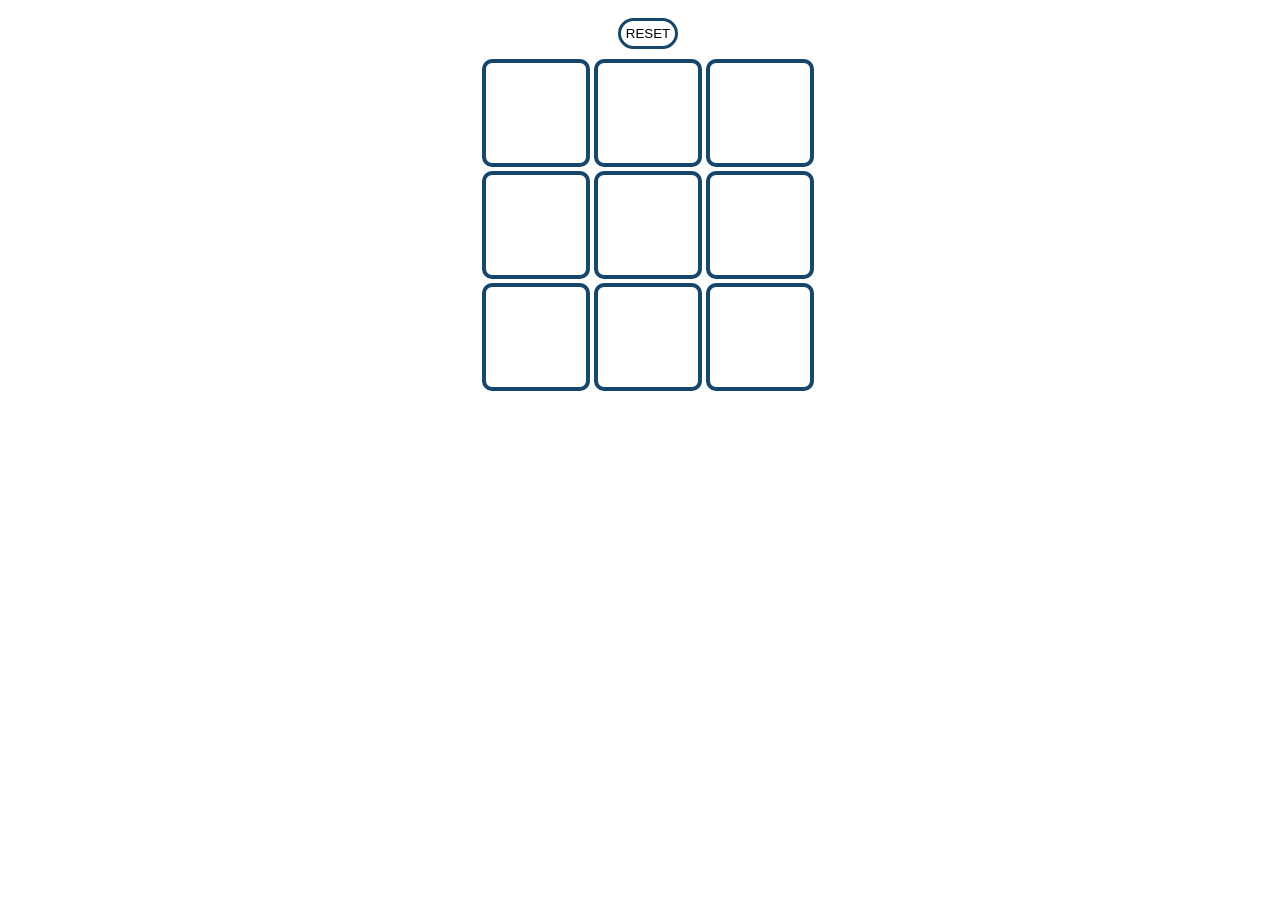
==== HTML/index.html @ a1ac3fed "Added google fonts" ====
<!DOCTYPE html>
<html lang="en">
<head>
    <meta charset="UTF-8">
    <meta name="viewport" content="width=device-width, initial-scale=1.0">
    <title>Tic-Tac-Toe</title>

    <link rel="stylesheet" href="../Style/style.css">
    <link rel="preconnect" href="https://fonts.googleapis.com">
    <link rel="preconnect" href="https://fonts.gstatic.com" crossorigin>
    <link href="https://fonts.googleapis.com/css2?family=Lexend:wght@100..900&display=swap" rel="stylesheet">
</head>
<body>
    <div class="wrapper">
        <button class="resetBtn">RESET</button>
        <div class="game"></div>
    </div>

<script src="../Skript/script.js"></script>
</body>
</html>
---- Style/style.css ----
:root{
    --o-color: #BF092F;
    --x-color: #132440;
    --border-color: #16476A;
    --text-color: #3B9797;
}

.square{
    height: 100px;
    width: 100px;
    border: solid black 4px;
    border-color: var(--border-color);
    border-radius: 10px;
    margin: 0 0 4px 4px;
    font-family: "Lexend", sans-serif;
    font-weight: 300;
    font-size: 70px;
    align-content: center;
    transition: box-shadow 0.2s ease-in-out, background-color 0.2s ease-in-out ;
}

.square:hover{
    background-color: rgba(191, 9, 47, 0.06);
    box-shadow: 8.0px 6.0px 6.0px hsl(0deg 0% 0% / 0.25);

}

.resetBtn{
    border: solid var(--border-color) 3px;
    background-color: white;
    border-radius: 20px;
    padding: 5px;
    margin: 10px;
}

.game{
    display: flex;
    flex-direction: row;
    gap: 0;
    flex-wrap: wrap;
    width: 340px;
    height: 330px;
    text-align: center;
}

.wrapper{
    display: flex;
    flex-direction: column;
    align-items: center;
    width: 100vw;
    height: 100vh;
}
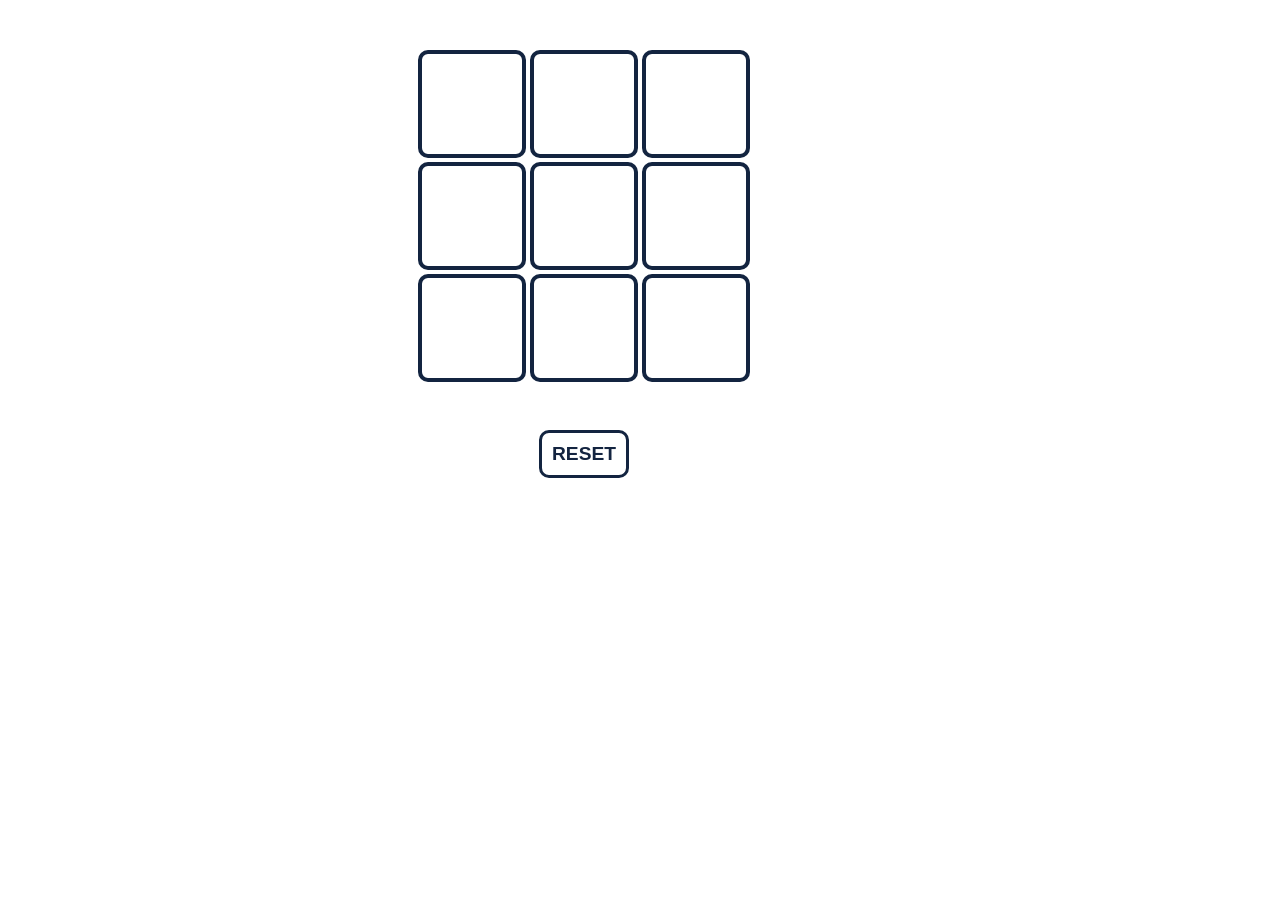
==== commit f7c01208: "Rework rest button Changed layout and style of the reset button" ====
--- a/HTML/index.html
+++ b/HTML/index.html
@@ -12,8 +12,9 @@
 </head>
 <body>
     <div class="wrapper">
+        
+        <div class="game"></div>
         <button class="resetBtn">RESET</button>
-        <div class="game"></div>
     </div>
 
 <script src="../Skript/script.js"></script>
--- a/Style/style.css
+++ b/Style/style.css
@@ -1,8 +1,8 @@
 :root{
     --o-color: #BF092F;
-    --x-color: #132440;
-    --border-color: #16476A;
-    --text-color: #3B9797;
+    --x-color: #16476A;
+    --border-color: #132440;
+    --button-color: rgba(59,151,151,0.25);
 }
 
 .square{
@@ -25,12 +25,52 @@
 
 }
 
+@keyframes fadein {
+  from {
+    opacity: 0;
+  }
+
+  to {
+    opacity: 1;
+  }
+}
+
+.winnerHighlight{
+    background-color: rgba(36,86,43,0.25);
+    animation: 1s linear fadein;
+}
+
+.tieHighlight{
+    background-color: rgba(191, 9, 47, 0.25);
+    animation:  1s linear fadein;
+}
+
+
+
+.x-color{
+    color: var(--x-color);
+}
+
+.o-color{
+    color: var(--o-color);
+}
+
 .resetBtn{
     border: solid var(--border-color) 3px;
     background-color: white;
-    border-radius: 20px;
-    padding: 5px;
-    margin: 10px;
+    border-radius: 10px;
+    font-size: 1.2rem;
+    font-weight: bold;
+    color: var(--border-color);
+    font-family: "Lexend", sans-serif;
+    padding: 10px;
+    margin: 50px;
+    transition: 0.2s ease-in-out,
+}
+
+.resetBtn:hover{
+    background-color: var(--button-color); 
+    box-shadow: 4px 4px 7px -3px #000000;
 }
 
 .game{
@@ -47,6 +87,7 @@
     display: flex;
     flex-direction: column;
     align-items: center;
-    width: 100vw;
-    height: 100vh;
+    margin-top: 50px;
+    width: 90vw;
+    height: 90vh;
 }
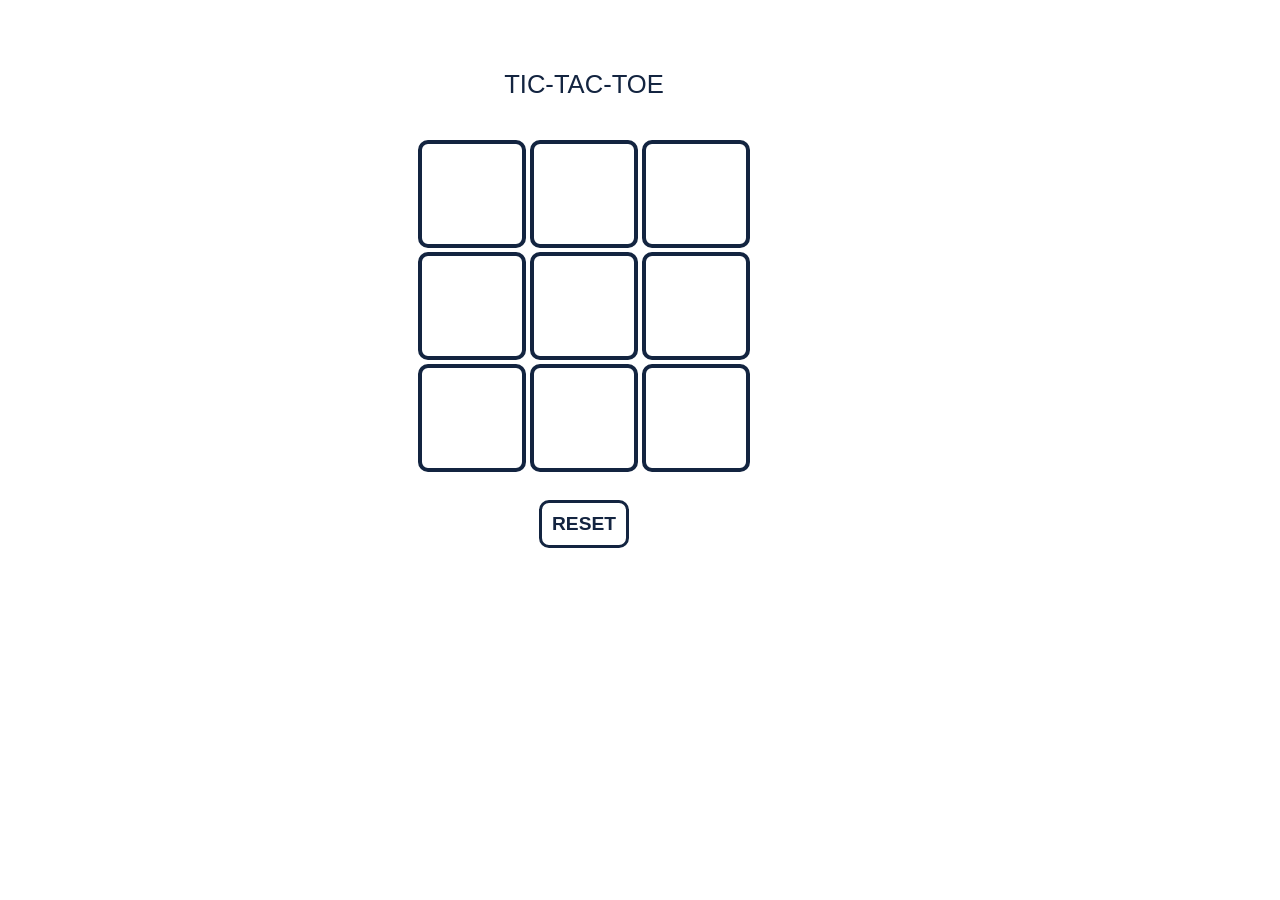
==== commit 17613a89: "Add modular text function Added a function in the display controller, which changes the text when ca" ====
--- a/HTML/index.html
+++ b/HTML/index.html
@@ -12,7 +12,7 @@
 </head>
 <body>
     <div class="wrapper">
-        
+        <div class="winText">TIC-TAC-TOE</div>
         <div class="game"></div>
         <button class="resetBtn">RESET</button>
     </div>
--- a/Style/style.css
+++ b/Style/style.css
@@ -4,6 +4,18 @@
     --border-color: #132440;
     --button-color: rgba(59,151,151,0.25);
 }
+
+body{
+    font-family: "Lexend", sans-serif;
+}
+
+.winText{
+    font-size: 1.6rem;
+    color: var(--border-color);
+    height: 50px;
+    margin: 20px;
+}
+
 
 .square{
     height: 100px;
@@ -64,7 +76,7 @@
     color: var(--border-color);
     font-family: "Lexend", sans-serif;
     padding: 10px;
-    margin: 50px;
+    margin: 30px;
     transition: 0.2s ease-in-out,
 }
 
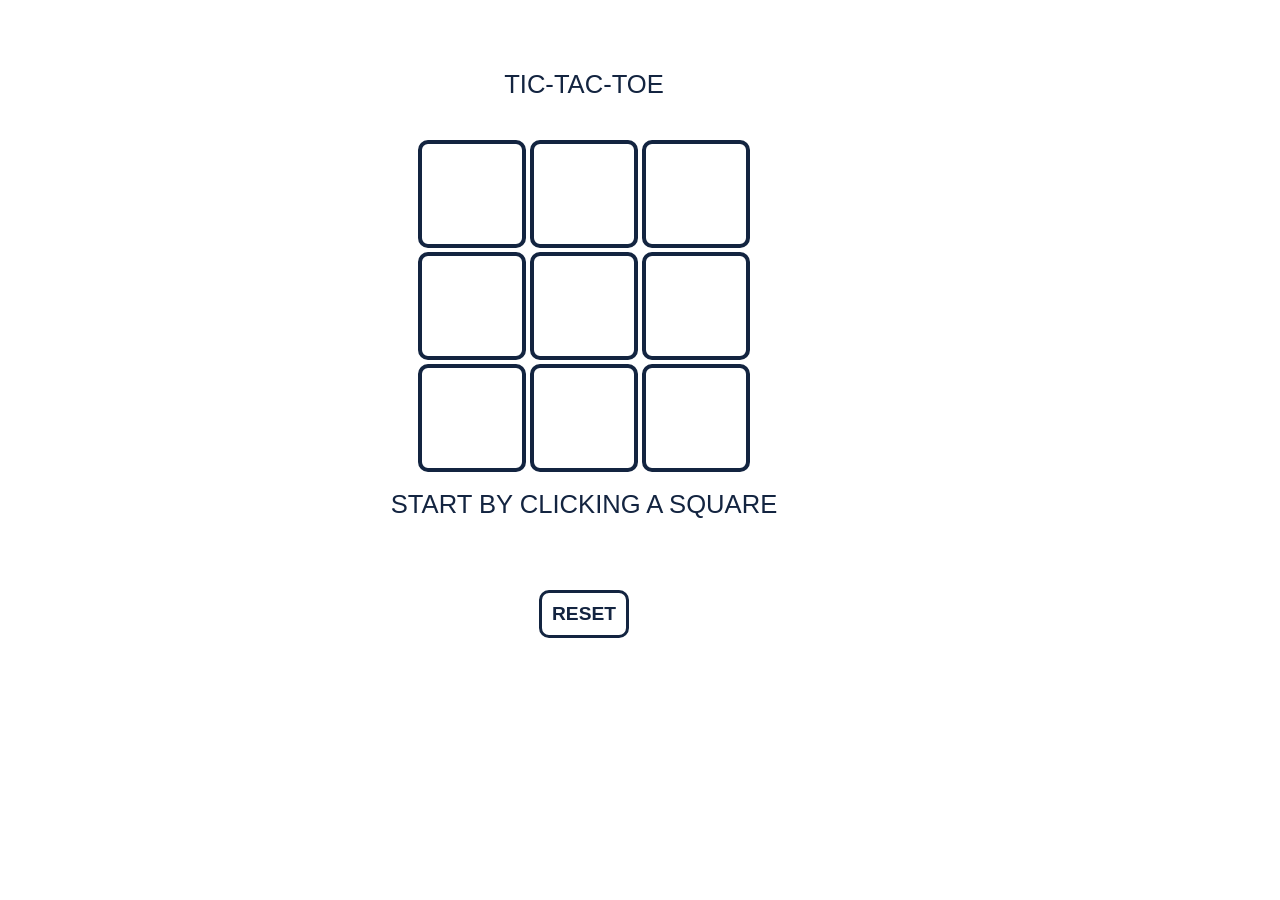
==== commit b919f061: "Change Text into two section Text can now be modified into "top" and "bottom" text." ====
--- a/HTML/index.html
+++ b/HTML/index.html
@@ -12,8 +12,9 @@
 </head>
 <body>
     <div class="wrapper">
-        <div class="winText">TIC-TAC-TOE</div>
+        <div class="text winTextTop">TIC-TAC-TOE</div>
         <div class="game"></div>
+        <div class="text winTextBottom">START BY CLICKING A SQUARE</div>
         <button class="resetBtn">RESET</button>
     </div>
 
--- a/Style/style.css
+++ b/Style/style.css
@@ -9,7 +9,7 @@
     font-family: "Lexend", sans-serif;
 }
 
-.winText{
+.text{
     font-size: 1.6rem;
     color: var(--border-color);
     height: 50px;
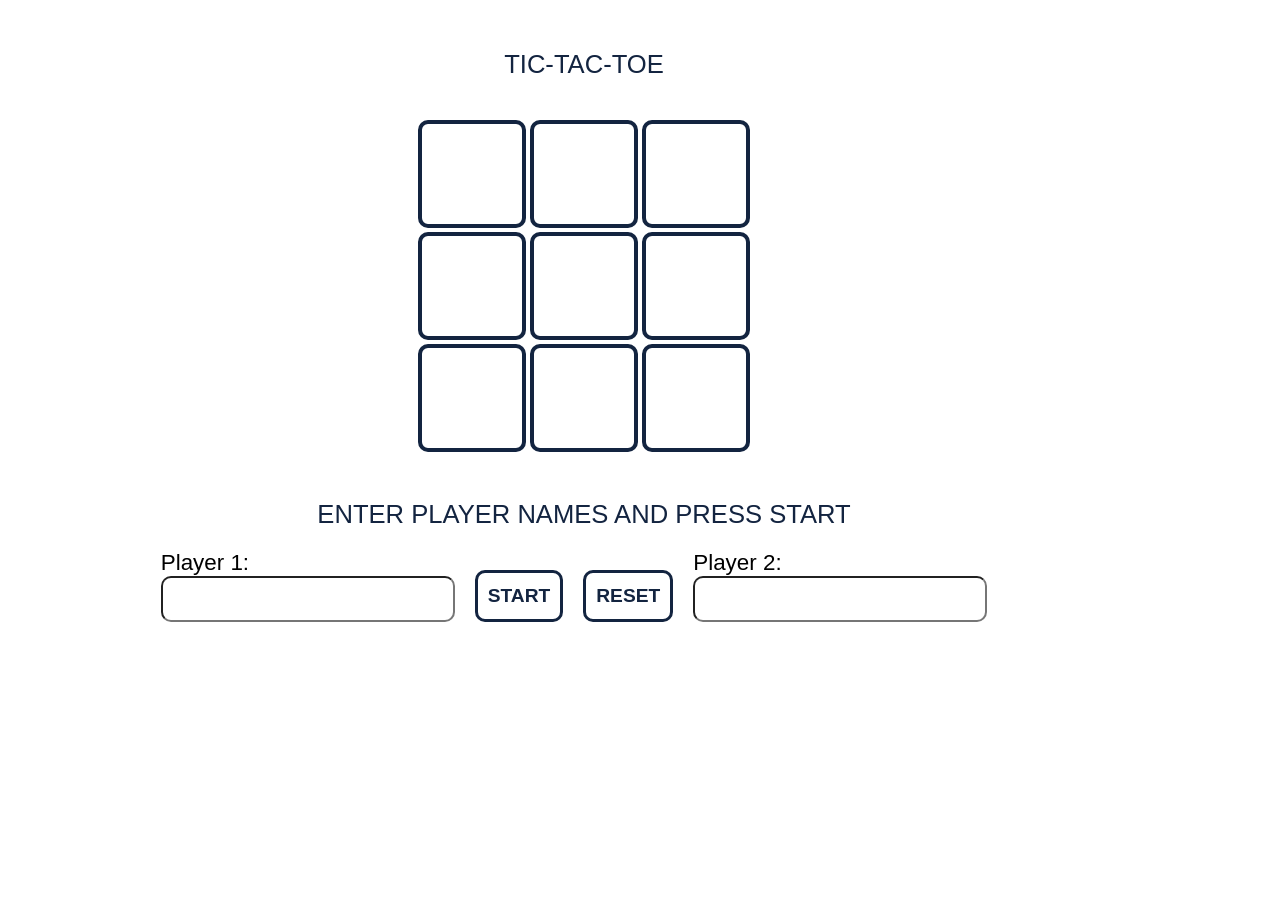
==== commit 6f5983f1: "Added Name input + functionality It is now required to input names to play games, player turns will " ====
--- a/HTML/index.html
+++ b/HTML/index.html
@@ -14,8 +14,19 @@
     <div class="wrapper">
         <div class="text winTextTop">TIC-TAC-TOE</div>
         <div class="game"></div>
-        <div class="text winTextBottom">START BY CLICKING A SQUARE</div>
-        <button class="resetBtn">RESET</button>
+        <div class="text winTextBottom">ENTER PLAYER NAMES AND PRESS START</div>
+        <div class="buttonWrapper">
+           <div class="form">
+                <label for="p1">Player 1:</label><br>
+                <input type="text" id="p1" name="p1"><br>
+            </div>
+            <button class="startBtn button">START</button>
+            <button class="resetBtn button">RESET</button>
+            <div class="form">
+                <label for="p2">Player 2:</label><br>
+                <input type="text" id="p2" name="p2"><br>
+            </div>
+        </div>
     </div>
 
 <script src="../Skript/script.js"></script>
--- a/Style/style.css
+++ b/Style/style.css
@@ -13,9 +13,15 @@
     font-size: 1.6rem;
     color: var(--border-color);
     height: 50px;
-    margin: 20px;
 }
 
+.winTextTop{
+    margin-bottom: 20px;
+}
+
+.winTextBottom{
+    margin-top: 50px;
+}
 
 .square{
     height: 100px;
@@ -67,7 +73,11 @@
     color: var(--o-color);
 }
 
-.resetBtn{
+.buttonWrapper{
+    display: flex;
+}
+
+.button{
     border: solid var(--border-color) 3px;
     background-color: white;
     border-radius: 10px;
@@ -76,13 +86,29 @@
     color: var(--border-color);
     font-family: "Lexend", sans-serif;
     padding: 10px;
-    margin: 30px;
+    margin: 20px 20px 0 0;
     transition: 0.2s ease-in-out,
 }
 
-.resetBtn:hover{
+.button:hover{
     background-color: var(--button-color); 
     box-shadow: 4px 4px 7px -3px #000000;
+}
+
+.form{
+    margin-right: 20px;
+}
+
+label{
+    font-size: 1.4rem;
+}
+
+input{
+    height: 2rem;
+    border-radius: 10px;
+    font-size: 1.4rem;
+    font-family: "Lexend", sans-serif;
+    padding: 5px;
 }
 
 .game{
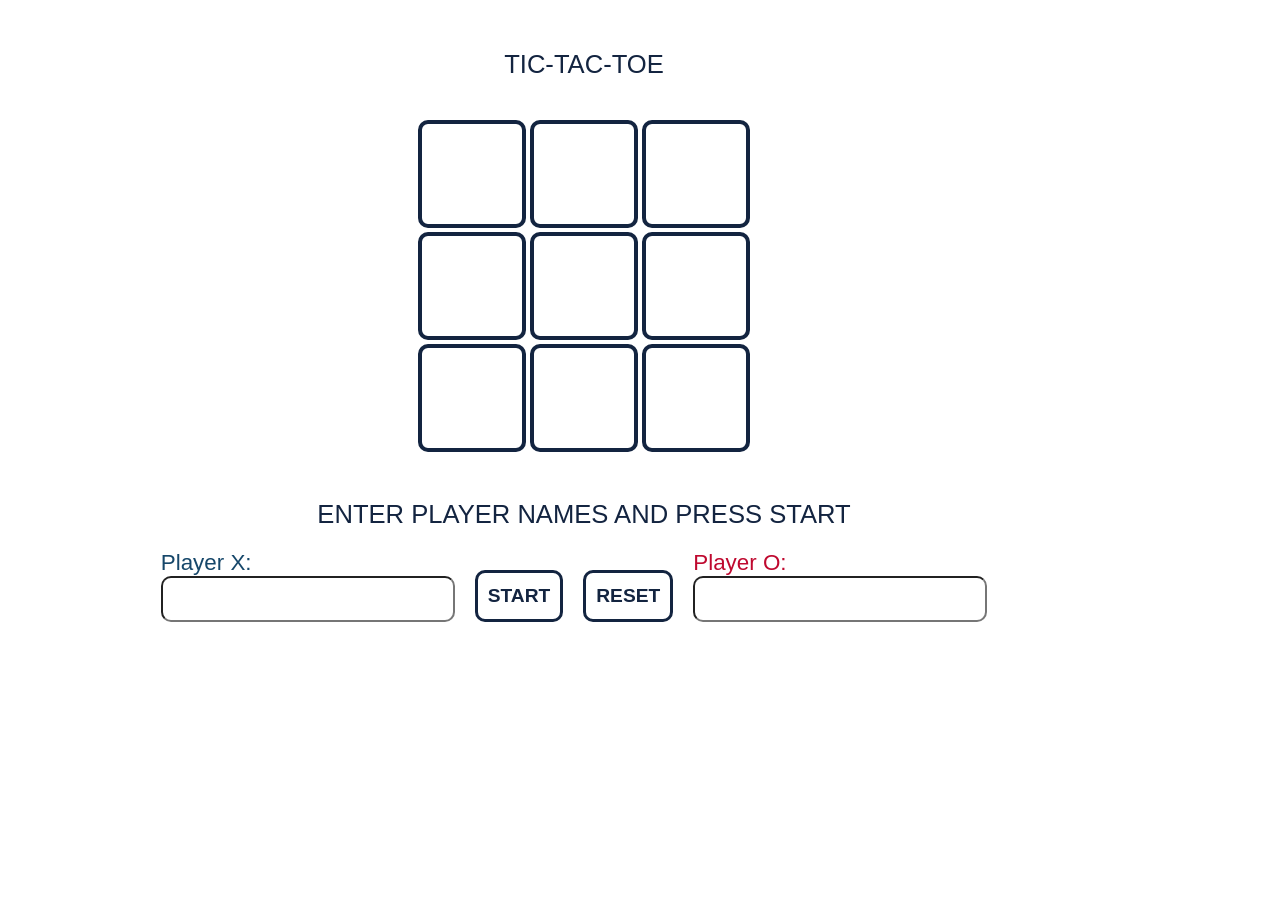
==== commit 903e9632: "Change label colors + text Changed the label colors and text + bottom text." ====
--- a/HTML/index.html
+++ b/HTML/index.html
@@ -17,14 +17,14 @@
         <div class="text winTextBottom">ENTER PLAYER NAMES AND PRESS START</div>
         <div class="buttonWrapper">
            <div class="form">
-                <label for="p1">Player 1:</label><br>
-                <input type="text" id="p1" name="p1"><br>
+                <label class="player1" for="p1">Player X:</label><br>
+                <input type="text" id="player" name="p1"><br>
             </div>
             <button class="startBtn button">START</button>
             <button class="resetBtn button">RESET</button>
             <div class="form">
-                <label for="p2">Player 2:</label><br>
-                <input type="text" id="p2" name="p2"><br>
+                <label class="player2" for="p2">Player O:</label><br>
+                <input type="text" id="player" name="p2"><br>
             </div>
         </div>
     </div>
--- a/Style/style.css
+++ b/Style/style.css
@@ -103,6 +103,14 @@
     font-size: 1.4rem;
 }
 
+.player1{
+    color: var(--x-color)
+}
+
+.player2{
+    color: var(--o-color)
+}
+
 input{
     height: 2rem;
     border-radius: 10px;
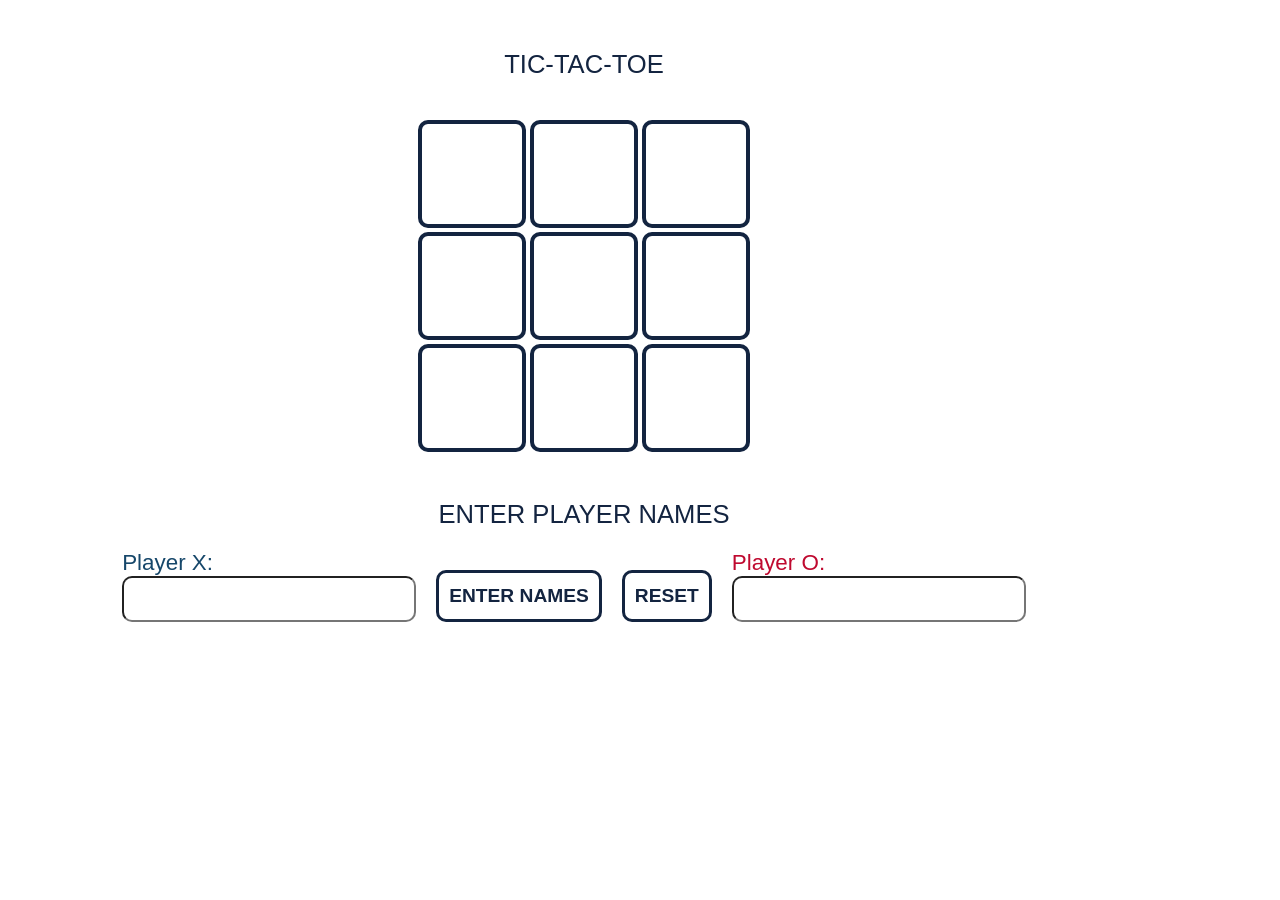
==== commit 0da46235: "Change declaration of START button Changed start button to 'ENTER NAMES'." ====
--- a/HTML/index.html
+++ b/HTML/index.html
@@ -14,13 +14,13 @@
     <div class="wrapper">
         <div class="text winTextTop">TIC-TAC-TOE</div>
         <div class="game"></div>
-        <div class="text winTextBottom">ENTER PLAYER NAMES AND PRESS START</div>
+        <div class="text winTextBottom">ENTER PLAYER NAMES</div>
         <div class="buttonWrapper">
            <div class="form">
                 <label class="player1" for="p1">Player X:</label><br>
                 <input type="text" id="player" name="p1"><br>
             </div>
-            <button class="startBtn button">START</button>
+            <button class="startBtn button">ENTER NAMES</button>
             <button class="resetBtn button">RESET</button>
             <div class="form">
                 <label class="player2" for="p2">Player O:</label><br>
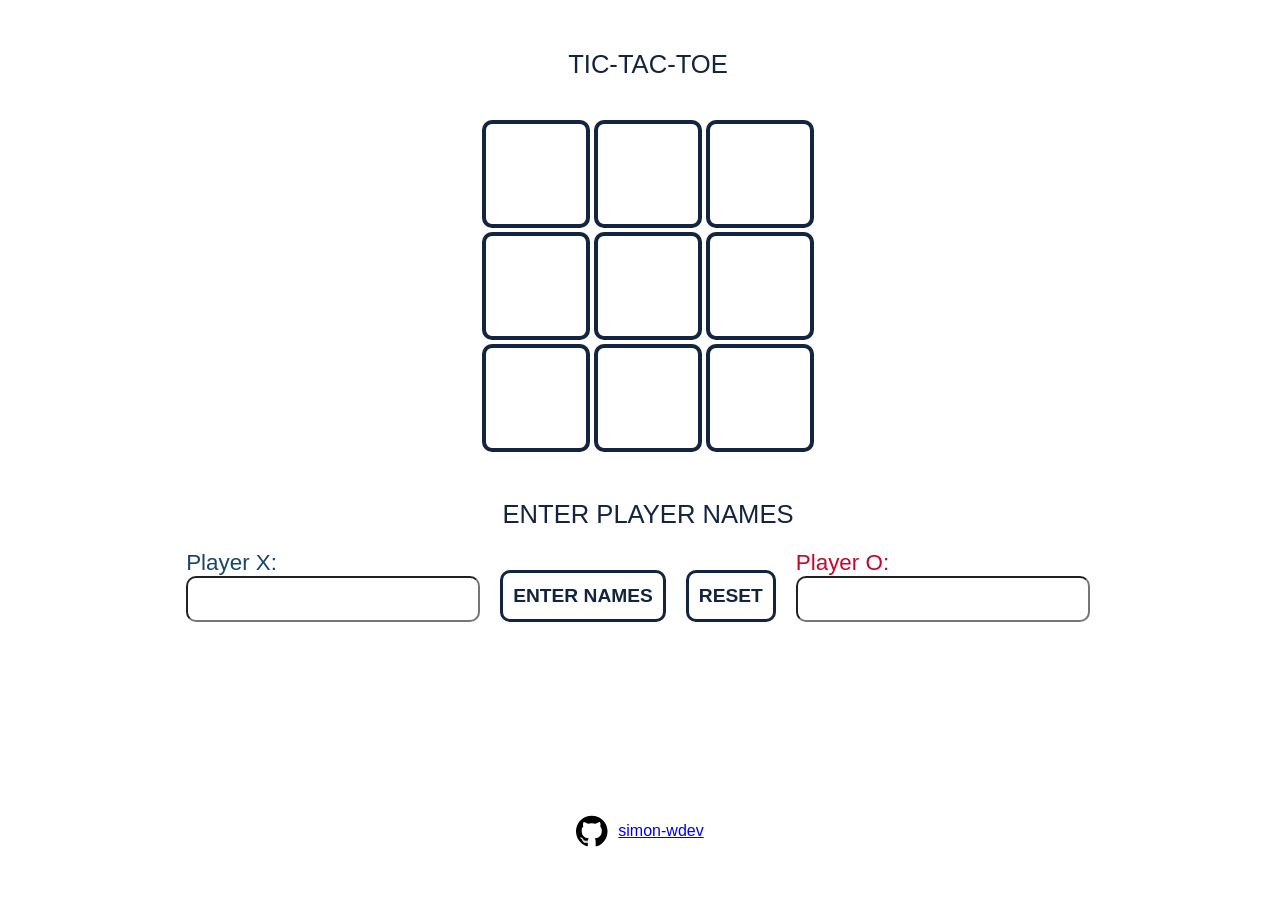
==== commit b3c1a258: "Add footer + height/width Added a footer with github link + structured css file" ====
--- a/HTML/index.html
+++ b/HTML/index.html
@@ -28,6 +28,10 @@
             </div>
         </div>
     </div>
+    <footer>
+        <img src="../Ressources/github-svgrepo-com.svg" width="32" alt="github logo">
+        <a href="https://github.com/simon-wdev">simon-wdev</a>
+    </footer>
 
 <script src="../Skript/script.js"></script>
 </body>
--- a/Style/style.css
+++ b/Style/style.css
@@ -9,18 +9,23 @@
     font-family: "Lexend", sans-serif;
 }
 
-.text{
-    font-size: 1.6rem;
-    color: var(--border-color);
-    height: 50px;
+.wrapper{
+    display: flex;
+    flex-direction: column;
+    align-items: center;;
+    margin-top: 50px;
+    height: 85vh;
+    width: 100vw;
 }
 
-.winTextTop{
-    margin-bottom: 20px;
-}
-
-.winTextBottom{
-    margin-top: 50px;
+.game{
+    display: flex;
+    flex-direction: row;
+    gap: 0;
+    flex-wrap: wrap;
+    width: 340px;
+    height: 330px;
+    text-align: center;
 }
 
 .square{
@@ -43,14 +48,26 @@
 
 }
 
-@keyframes fadein {
-  from {
-    opacity: 0;
-  }
+.x-color{
+    color: var(--x-color);
+}
 
-  to {
-    opacity: 1;
-  }
+.o-color{
+    color: var(--o-color);
+}
+
+.text{
+    font-size: 1.6rem;
+    color: var(--border-color);
+    height: 50px;
+}
+
+.winTextTop{
+    margin-bottom: 20px;
+}
+
+.winTextBottom{
+    margin-top: 50px;
 }
 
 .winnerHighlight{
@@ -61,16 +78,6 @@
 .tieHighlight{
     background-color: rgba(191, 9, 47, 0.25);
     animation:  1s linear fadein;
-}
-
-
-
-.x-color{
-    color: var(--x-color);
-}
-
-.o-color{
-    color: var(--o-color);
 }
 
 .buttonWrapper{
@@ -89,6 +96,7 @@
     margin: 20px 20px 0 0;
     transition: 0.2s ease-in-out,
 }
+
 
 .button:hover{
     background-color: var(--button-color); 
@@ -119,21 +127,34 @@
     padding: 5px;
 }
 
-.game{
+footer{
     display: flex;
-    flex-direction: row;
-    gap: 0;
-    flex-wrap: wrap;
-    width: 340px;
-    height: 330px;
-    text-align: center;
+    justify-content: center;
+    align-items: center;
 }
 
-.wrapper{
-    display: flex;
-    flex-direction: column;
-    align-items: center;
-    margin-top: 50px;
-    width: 90vw;
-    height: 90vh;
+img{
+    margin-right: 10px;
 }
+
+@keyframes fadein {
+  from {
+    opacity: 0;
+  }
+
+  to {
+    opacity: 1;
+  }
+}
+
+
+
+
+
+
+
+
+
+
+
+
